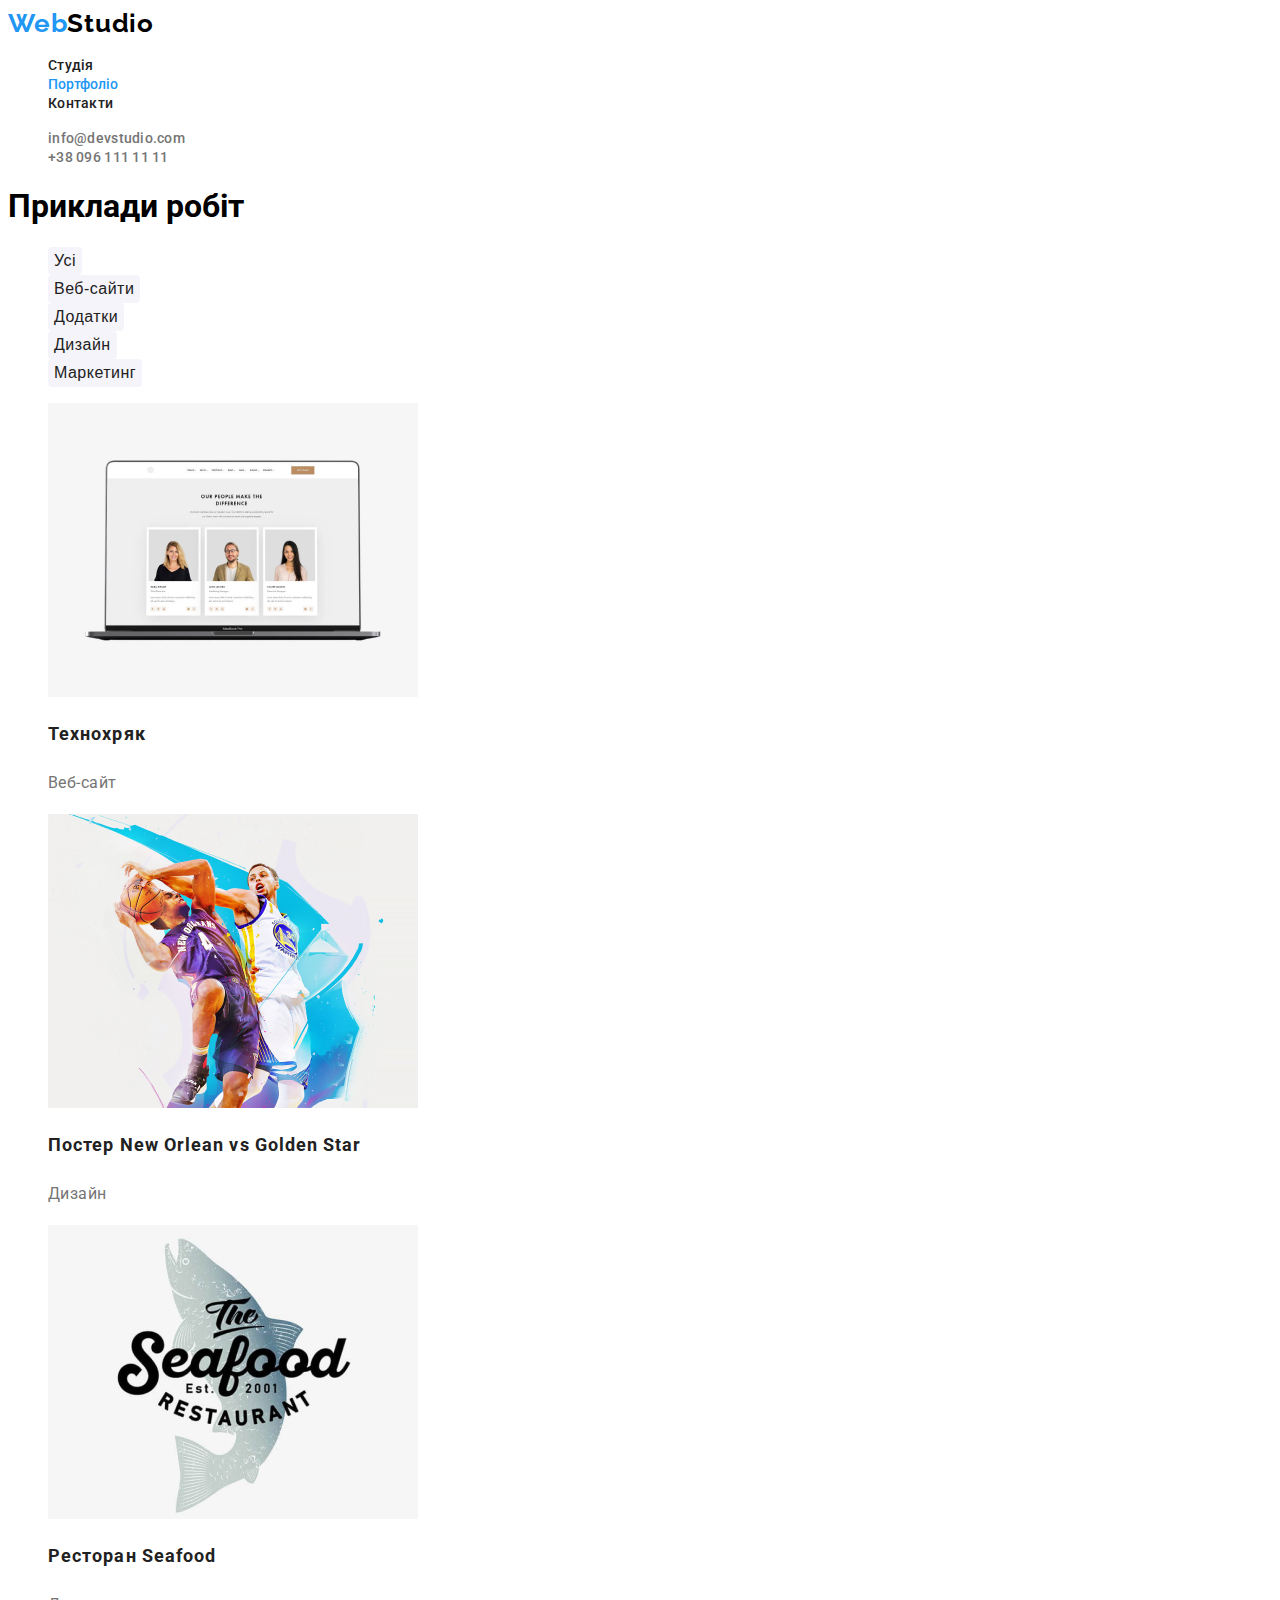
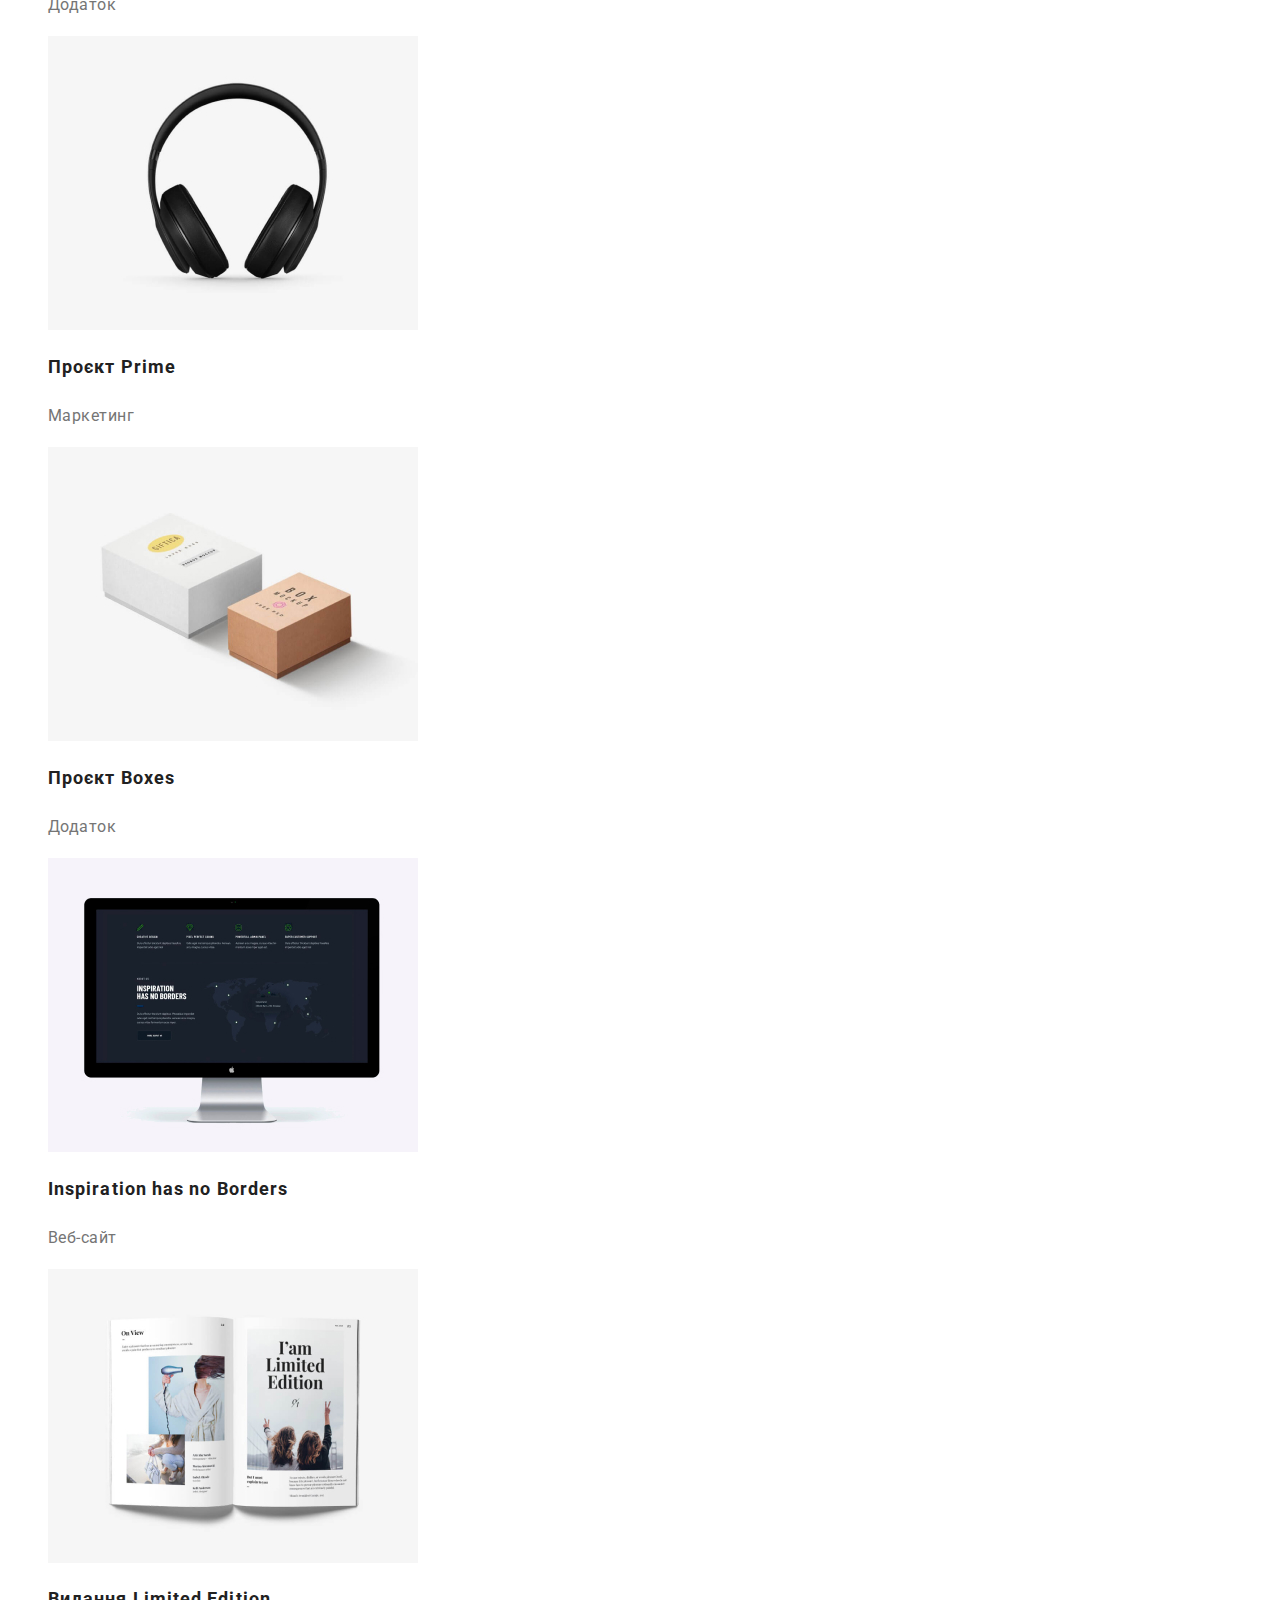
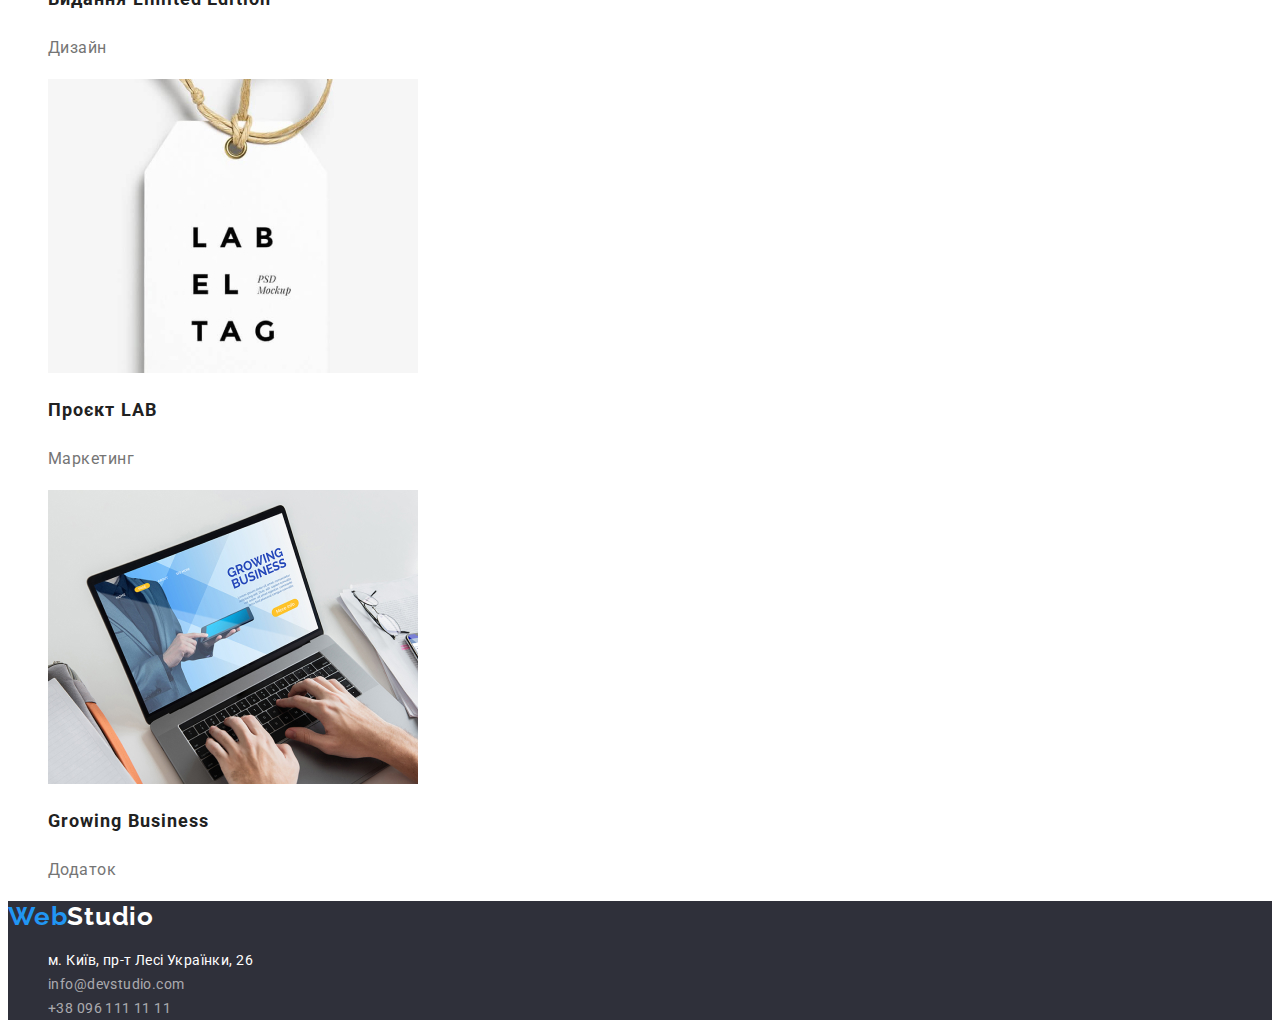
==== portfolio.html @ 3b30a334 "Повторна здача на перевірку" ====
<!DOCTYPE html>
<html lang="ukr">
  <head>
    <meta charset="UTF-8" />
    <meta http-equiv="X-UA-Compatible" content="IE=edge" />
    <meta name="viewport" content="width=device-width, initial-scale=1.0" />
    <title>WebStudio</title>
    <link rel="preconnect" href="https://fonts.googleapis.com" />
    <link rel="preconnect" href="https://fonts.gstatic.com" crossorigin />
    <link
      href="https://fonts.googleapis.com/css2?family=Raleway:ital,wght@0,300;0,400;0,500;0,600;0,700;0,800;0,900;1,300;1,400;1,500;1,600;1,700;1,800;1,900&family=Roboto:ital,wght@0,300;0,400;0,500;0,700;0,900;1,300;1,400;1,500;1,700;1,900&display=swap"
      rel="stylesheet"
    />
    <link rel="stylesheet" href="./css/styles.css" />
  </head>
  <body>
    <header>
      <nav>
        <a href="/index.html" class="main-logo"
          >Web<span class="main-logo-span">Studio</span></a
        >
        <ul>
          <li><a href="./index.html" class="header-link">Студія</a></li>
          <li>
            <a href="./portfolio.html" class="header-link-current">Портфоліо</a>
          </li>
          <li><a href="" class="header-link">Контакти</a></li>
        </ul>
      </nav>
      <ul>
        <li>
          <a href="mailto:info@devstudio.com" class="header-contacts"
            >info@devstudio.com</a
          >
        </li>
        <li>
          <a href="tel:+380961111111" class="header-contacts"
            >+38 096 111 11 11</a
          >
        </li>
      </ul>
    </header>
    <main>
      <section>
        <h1>Приклади робіт</h1>
        <ul>
          <li>
            <button type="button" class="projects-button-nav">Усі</button>
          </li>
          <li>
            <button type="button" class="projects-button-nav">Веб-сайти</button>
          </li>
          <li>
            <button type="button" class="projects-button-nav">Додатки</button>
          </li>
          <li>
            <button type="button" class="projects-button-nav">Дизайн</button>
          </li>
          <li>
            <button type="button" class="projects-button-nav">Маркетинг</button>
          </li>
        </ul>
        <ul>
          <li>
            <img
              src="./images/технохряк.jpg"
              alt="Технохряк"
              width="370"
              height="294"
            />
            <h2 class="projects-h">Технохряк</h2>
            <p class="projects-p">Веб-сайт</p>
          </li>
          <li>
            <img
              src="./images/golden_star.jpg"
              alt="Постер New Orlean vs Golden Star"
              width="370"
              height="294"
            />
            <h2 class="projects-h">Постер New Orlean vs Golden Star</h2>
            <p class="projects-p">Дизайн</p>
          </li>
          <li>
            <img
              src="./images/seafood.jpg"
              alt="Ресторан Seafood"
              width="370"
              height="294"
            />
            <h2 class="projects-h">Ресторан Seafood</h2>
            <p class="projects-p">Додаток</p>
          </li>
          <li>
            <img
              src="./images/prime.jpg"
              alt="Проєкт Prime"
              width="370"
              height="294"
            />
            <h2 class="projects-h">Проєкт Prime</h2>
            <p class="projects-p">Маркетинг</p>
          </li>
          <li>
            <img
              src="./images/boxes.jpg"
              alt="Проєкт Boxes"
              width="370"
              height="294"
            />
            <h2 class="projects-h">Проєкт Boxes</h2>
            <p class="projects-p">Додаток</p>
          </li>
          <li>
            <img
              src="./images/inspiration_has_no_borders.jpg"
              alt="Inspiration has no Borders"
              width="370"
              height="294"
            />
            <h2 class="projects-h">Inspiration has no Borders</h2>
            <p class="projects-p">Веб-сайт</p>
          </li>
          <li>
            <img
              src="./images/limited_edition.jpg"
              alt="Видання Limited Edition"
              width="370"
              height="294"
            />
            <h2 class="projects-h">Видання Limited Edition</h2>
            <p class="projects-p">Дизайн</p>
          </li>
          <li>
            <img
              src="./images/label_tag.jpg"
              alt="Проєкт LAB"
              width="370"
              height="294"
            />
            <h2 class="projects-h">Проєкт LAB</h2>
            <p class="projects-p">Маркетинг</p>
          </li>
          <li>
            <img
              src="./images/growing_businnes.jpg"
              alt="Growing Business"
              width="370"
              height="294"
            />
            <h2 class="projects-h">Growing Business</h2>
            <p class="projects-p">Додаток</p>
          </li>
        </ul>
      </section>
    </main>
    <footer>
      <a href="/index.html" class="footer-logo"
        >Web<span class="footer-logo-span">Studio</span></a
      >
      <address>
        <ul>
          <li>
            <a
              href="https://www.google.com/maps/place/%D0%B1%D1%83%D0%BB%D1%8C%D0%B2%D0%B0%D1%80+%D0%9B%D0%B5%D1%81%D1%96+%D0%A3%D0%BA%D1%80%D0%B0%D1%97%D0%BD%D0%BA%D0%B8,+26,+%D0%9A%D0%B8%D1%97%D0%B2,+02000/@50.4265807,30.5383858,17z/data=!3m1!4b1!4m5!3m4!1s0x40d4cf0e033ecbe9:0x57a4dffefec77da0!8m2!3d50.4265807!4d30.5383858"
              class="footer-address"
              >м. Київ, пр-т Лесі Українки, 26</a
            >
          </li>
          <li>
            <a href="mailto:info@devstudio.com" class="footer-contacts"
              >info@devstudio.com</a
            >
          </li>
          <li>
            <a href="tel:+380961111111" class="footer-contacts"
              >+38 096 111 11 11</a
            >
          </li>
        </ul>
      </address>
    </footer>
  </body>
</html>
---- css/styles.css ----
:root {
    --primary-text-color: #757575;
    --next-primary-text-color: #000000;
    --title-text-color: #212121;
    --accent-color: #2196F3;
    --main-background-color: #ffffff;
    --accent-background-color: #2F303A;
    --main-team-color: #F5F4FA;
    --footer-contacts-color: #FFFFFF99;
}
body {
    background-color: var(--main-background-color);
    font-family: 'Roboto', sans-serif;
} 

/* Розмічаємо хедер сторінки */
/* Головний логотип */
.main-logo {
    color: var(--accent-color);
    font-family: 'Raleway';
    font-style: normal;
    font-weight: 700;
    font-size: 26px;
    line-height: 31px;
    letter-spacing: 0.03em;
}
.main-logo-span {
    color: var(--next-primary-text-color);
}

/* Головна навігація */
.header-link {
    color: var(--title-text-color);
    font-style: normal;                                                                                                                                                              
    font-weight: 500;
    font-size: 14px;
    line-height: 16px;
    letter-spacing: 0.02em;
}

.header-link-current {
    color: var(--accent-color);
    font-size: 14px;
    font-weight: 500;

}
.header-link:hover,
.header-link:focus {
    color: var(--accent-color);
}

/* Контакти в хедері */
.header-contacts {
    color: var(--primary-text-color);
    font-style: normal;
    font-weight: 500;
    font-size: 14px;
    line-height: 16px;
    letter-spacing: 0.02em;
}
.header-contacts:hover {
   color: var(--accent-color);
}

/* Тіло сайту */
li {
    list-style-type: none;
}
a {
    text-decoration: none;

}
.effective-solutions {
    background-color: var(--accent-background-color);
    color: var(--main-background-color);
    font-weight: 900;
    font-size: 44px;
    line-height: 60px;
    text-align: center;
    letter-spacing: 0.06em;
    text-transform: uppercase;
}


/* Розмічаємо всі кнопки сайту */
.button-main, .projects-button {
cursor: pointer;
}
.button-main {
    background-color: var(--accent-color);
    color: var(--main-background-color);
    border: none;
    border-radius: 4px;
    font-weight: 700;
    font-size: 16px;
    line-height: 30px;
    display: flex;
    align-items: center;
    text-align: center;
    letter-spacing: 0.06em;
}

.projects-button-nav {
    background-color: var(--main-team-color);
    color: var(--title-text-color);
    border: none;
    border-radius: 4px;
    font-weight: 500;
    font-size: 16px;
    line-height: 26px;
    text-align: center;
    letter-spacing: 0.03em;
}
.projects-button:hover, .projects-button:active, .projects-button:focus {
    background-color: var(--accent-color);
    color: var(--main-background-color);
}

/* Розмічаємо сильні сторони */
.what-we-do, .our-team {
    font-style: normal;
    font-weight: 700;
    font-size: 36px;
    line-height: 42px;
    text-align: center;
    letter-spacing: 0.03em;
}
.strengths-title {
    color: var(--title-text-color);
    font-weight: 700;
    font-size: 14px;
    line-height: 16px;
    letter-spacing: 0.03em;
    text-transform: uppercase;
}
.strengths-p {
    color: var(--primary-text-color);
    font-weight: 400;
    font-size: 14px;
    line-height: 24px;
    letter-spacing: 0.03em;
}



/* Наша команда */
.our-team {
    background-color: var(--main-team-color)
}
.members-team {
    background-color: var(--main-background-color);
}
.team-h {
    color: var(--title-text-color);
    font-weight: 500;
    font-size: 16px;
    line-height: 19px;
    text-align: center;
    letter-spacing: 0.03em;
}
.team-p {
    color: var(--primary-text-color);
    font-weight: 400;
    font-size: 16px;
    line-height: 19px;
    text-align: center;
    letter-spacing: 0.03em;
}


/* Розмічаємо Portfolio */
.projects-h {
    color: var(--title-text-color);
    font-weight: 700;
    font-size: 18px;
    line-height: 36px;
    letter-spacing: 0.06em;
}
.projects-p {
    color: var(--primary-text-color);
    font-weight: 400;
    font-size: 16px;
    line-height: 30px;
    letter-spacing: 0.03em;
}


/* Розмічаємо футер сторінки */
footer {
    background-color: var(--accent-background-color);
}
.footer-logo {
    color: var(--accent-color);
    font-family: 'Raleway', sans-serif;
    font-style: normal;
    font-weight: 700;
    font-size: 26px;
    line-height: 31px;
    letter-spacing: 0.03em;
}
.footer-logo-span {
    color:var(--main-background-color);
}
.footer-address {
    color: var(--main-background-color);
    font-style: normal;
    font-weight: 400;
    font-size: 14px;
    line-height: 24px;
    letter-spacing: 0.03em;
}
.footer-contacts {
    color: var(--footer-contacts-color);
    font-style: normal;
    font-weight: 400;
    font-size: 14px;
    line-height: 24px;
    letter-spacing: 0.03em;
}
.footer-address:hover, .footer-address:focus, .footer-contacts:hover, .footer-contacts:focus {
    color: var(--accent-color)
}
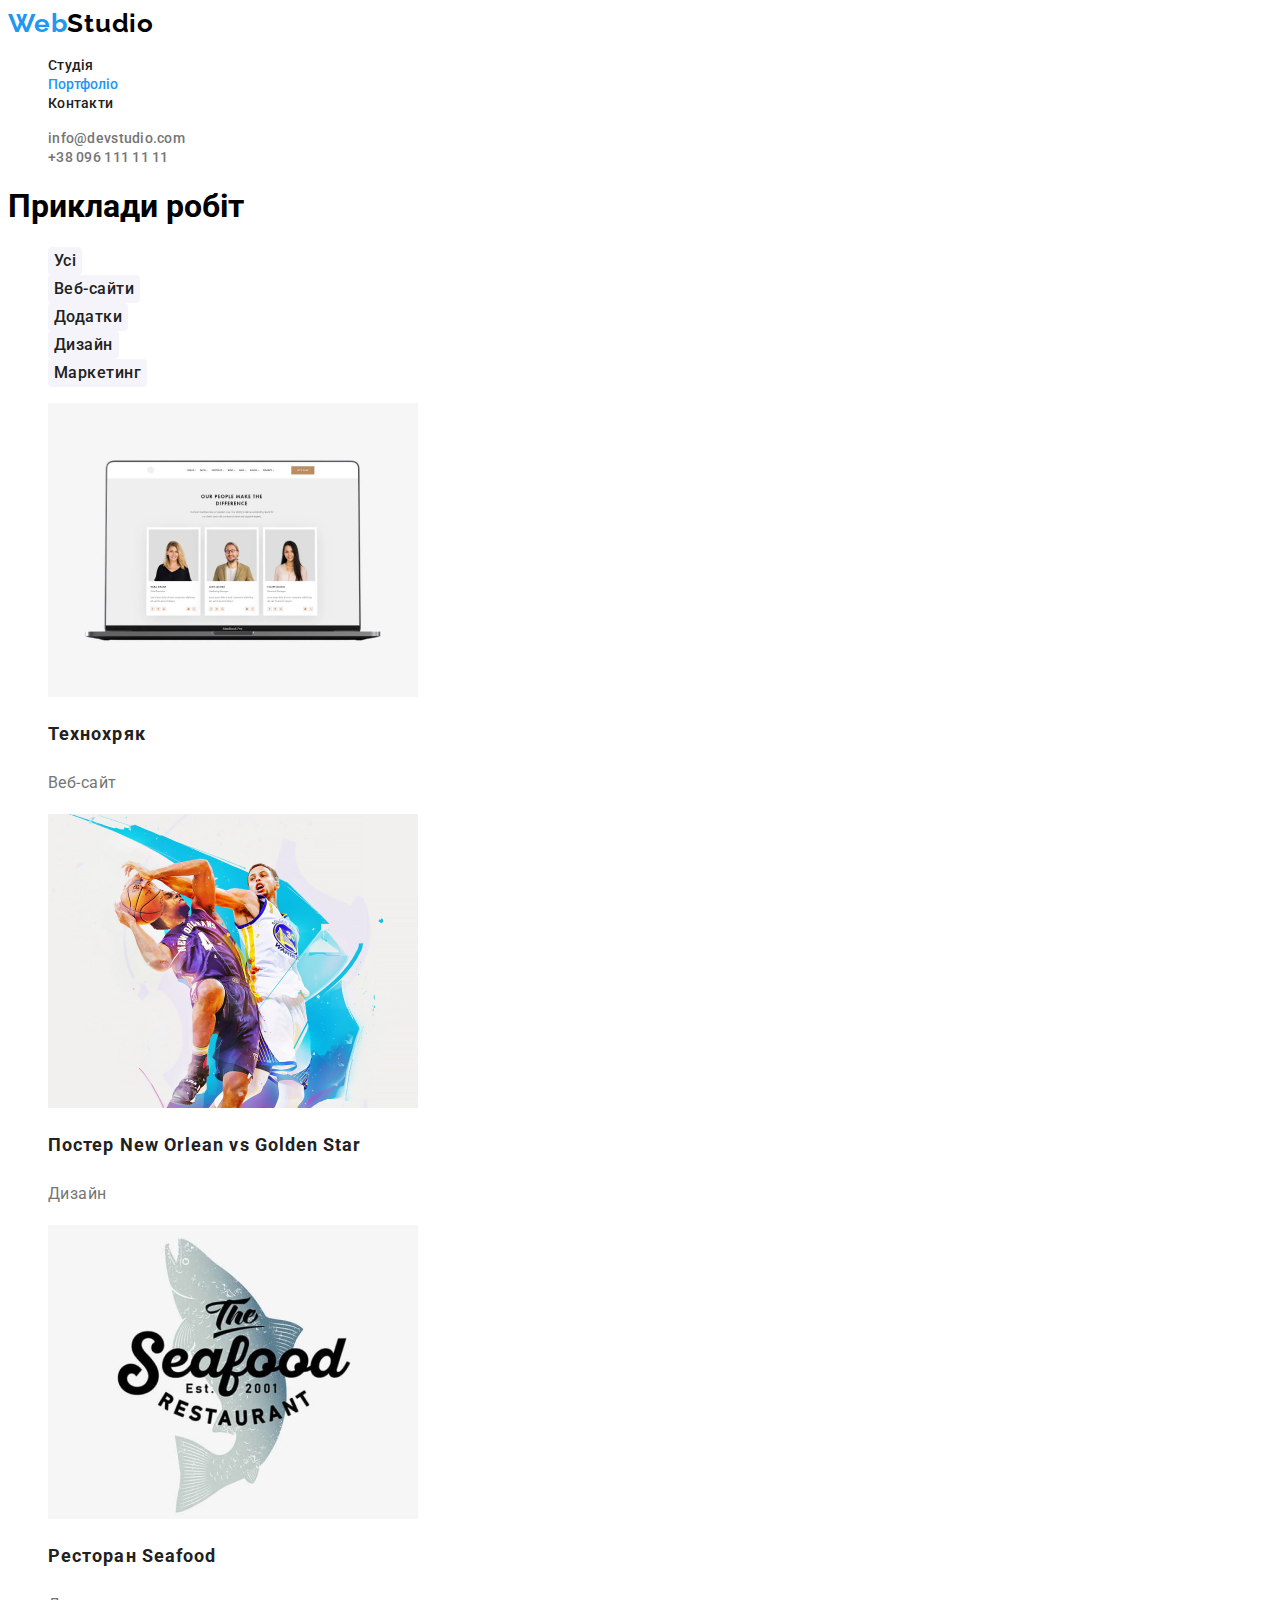
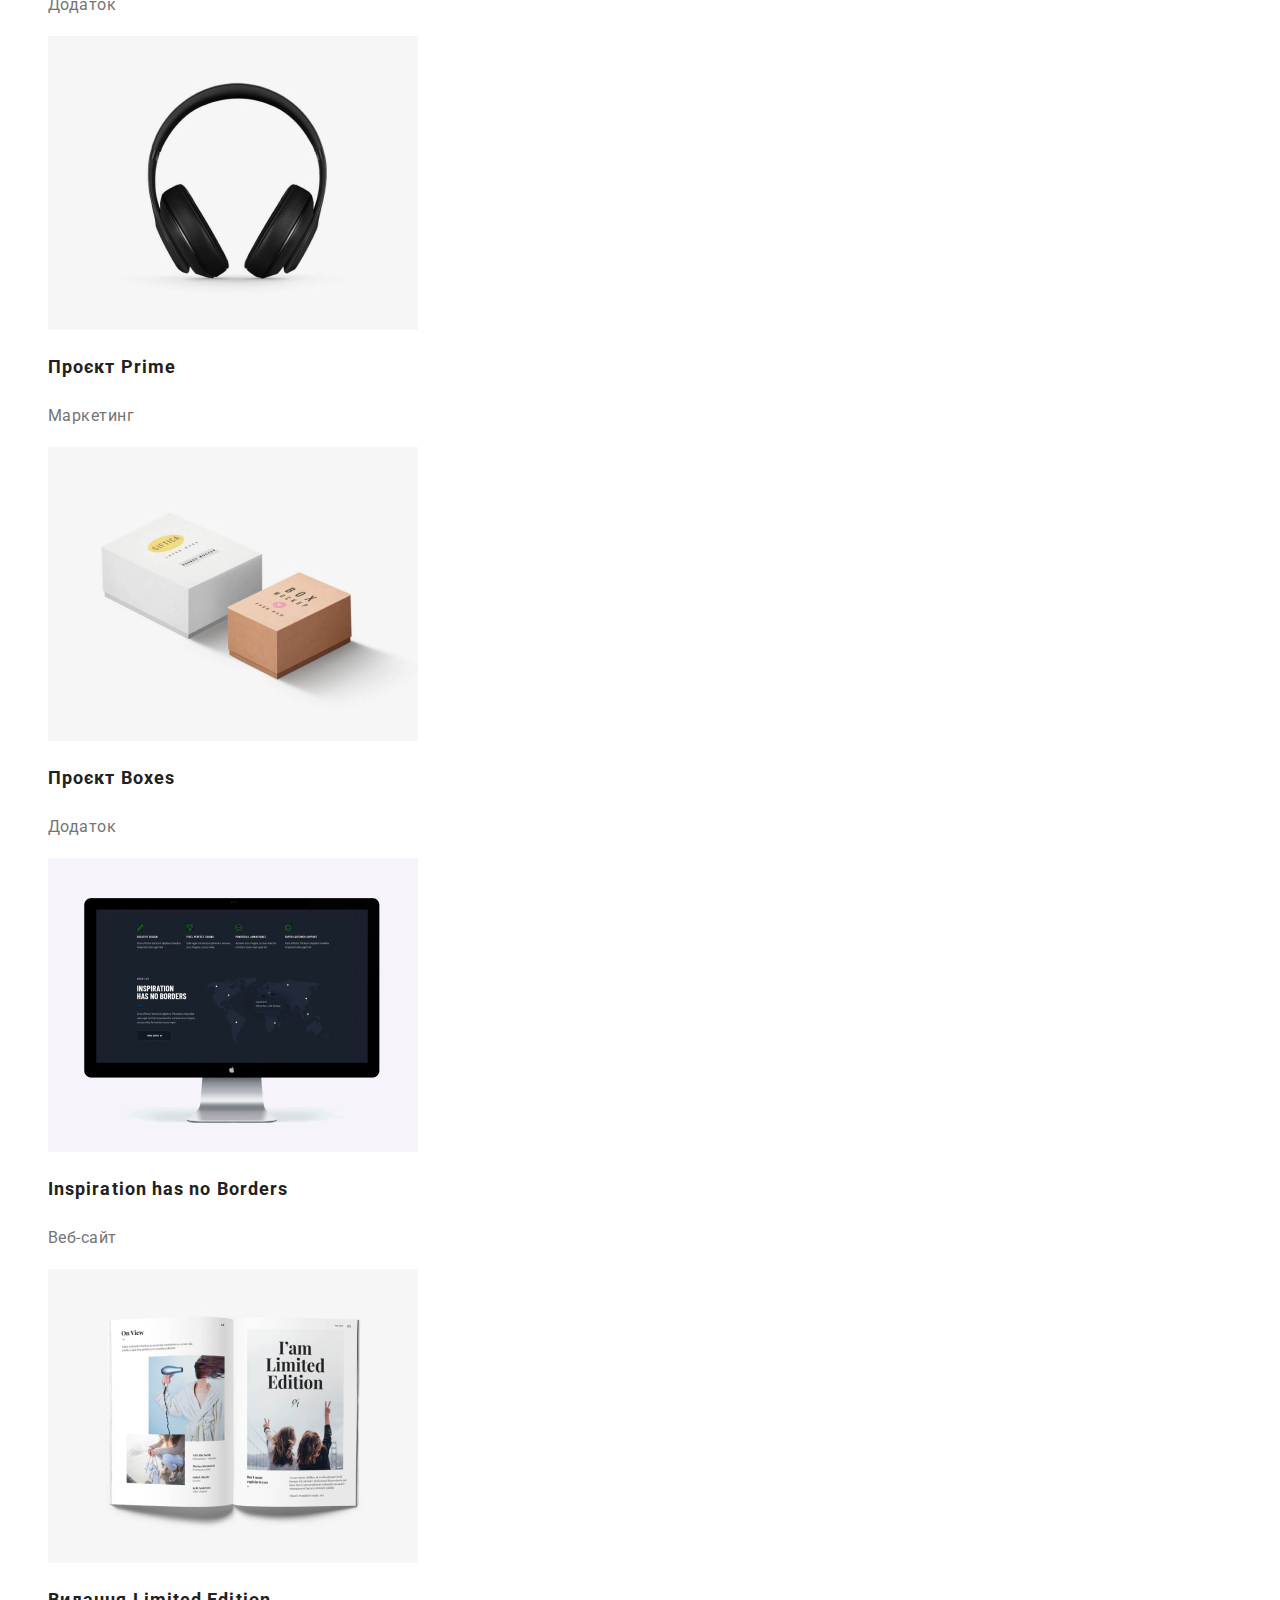
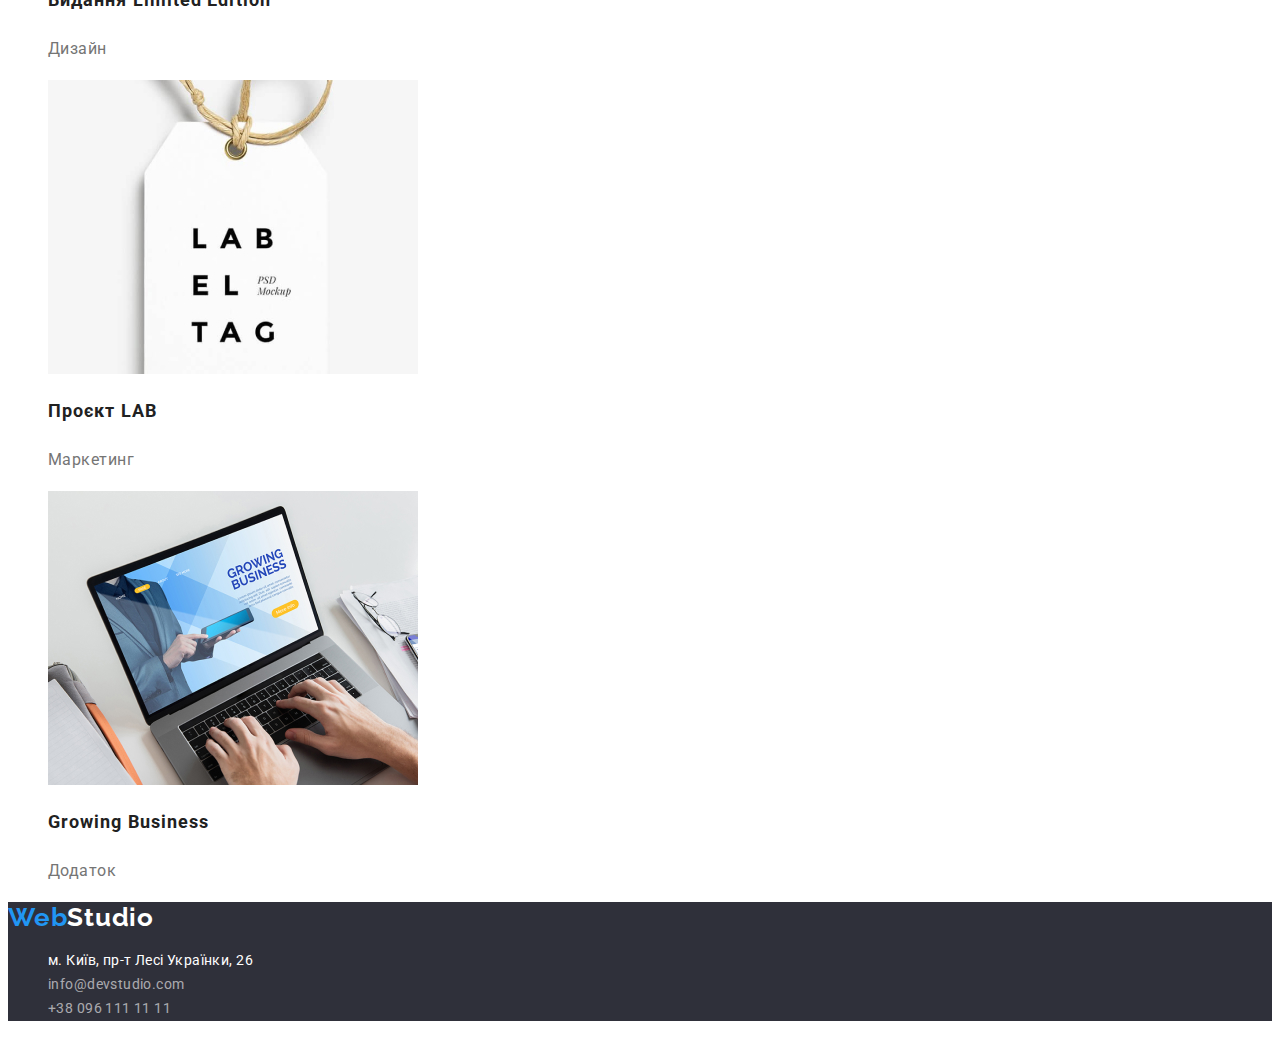
==== commit 9ce39c08: "Усе виправлено, окрім кнопок у портфоліо" ====
--- a/portfolio.html
+++ b/portfolio.html
@@ -8,7 +8,7 @@
     <link rel="preconnect" href="https://fonts.googleapis.com" />
     <link rel="preconnect" href="https://fonts.gstatic.com" crossorigin />
     <link
-      href="https://fonts.googleapis.com/css2?family=Raleway:ital,wght@0,300;0,400;0,500;0,600;0,700;0,800;0,900;1,300;1,400;1,500;1,600;1,700;1,800;1,900&family=Roboto:ital,wght@0,300;0,400;0,500;0,700;0,900;1,300;1,400;1,500;1,700;1,900&display=swap"
+      href="https://fonts.googleapis.com/css2?family=Raleway:wght@700&family=Roboto:wght@400;500;700;900&display=swap"
       rel="stylesheet"
     />
     <link rel="stylesheet" href="./css/styles.css" />
@@ -19,15 +19,19 @@
         <a href="/index.html" class="main-logo"
           >Web<span class="main-logo-span">Studio</span></a
         >
-        <ul>
-          <li><a href="./index.html" class="header-link">Студія</a></li>
+        <ul class="main-nav">
+          <li>
+            <a href="./index.html" class="header-link">Студія</a>
+          </li>
           <li>
             <a href="./portfolio.html" class="header-link-current">Портфоліо</a>
           </li>
-          <li><a href="" class="header-link">Контакти</a></li>
+          <li>
+            <a href="" class="header-link">Контакти</a>
+          </li>
         </ul>
       </nav>
-      <ul>
+      <ul class="main-contacts">
         <li>
           <a href="mailto:info@devstudio.com" class="header-contacts"
             >info@devstudio.com</a
@@ -43,7 +47,7 @@
     <main>
       <section>
         <h1>Приклади робіт</h1>
-        <ul>
+        <ul class="projects-nav">
           <li>
             <button type="button" class="projects-button-nav">Усі</button>
           </li>
@@ -60,7 +64,7 @@
             <button type="button" class="projects-button-nav">Маркетинг</button>
           </li>
         </ul>
-        <ul>
+        <ul class="projects-example">
           <li>
             <img
               src="./images/технохряк.jpg"
@@ -68,8 +72,8 @@
               width="370"
               height="294"
             />
-            <h2 class="projects-h">Технохряк</h2>
-            <p class="projects-p">Веб-сайт</p>
+            <h2 class="projects-title">Технохряк</h2>
+            <p class="projects-text">Веб-сайт</p>
           </li>
           <li>
             <img
@@ -78,8 +82,8 @@
               width="370"
               height="294"
             />
-            <h2 class="projects-h">Постер New Orlean vs Golden Star</h2>
-            <p class="projects-p">Дизайн</p>
+            <h2 class="projects-title">Постер New Orlean vs Golden Star</h2>
+            <p class="projects-text">Дизайн</p>
           </li>
           <li>
             <img
@@ -88,8 +92,8 @@
               width="370"
               height="294"
             />
-            <h2 class="projects-h">Ресторан Seafood</h2>
-            <p class="projects-p">Додаток</p>
+            <h2 class="projects-title">Ресторан Seafood</h2>
+            <p class="projects-text">Додаток</p>
           </li>
           <li>
             <img
@@ -98,8 +102,8 @@
               width="370"
               height="294"
             />
-            <h2 class="projects-h">Проєкт Prime</h2>
-            <p class="projects-p">Маркетинг</p>
+            <h2 class="projects-title">Проєкт Prime</h2>
+            <p class="projects-text">Маркетинг</p>
           </li>
           <li>
             <img
@@ -108,8 +112,8 @@
               width="370"
               height="294"
             />
-            <h2 class="projects-h">Проєкт Boxes</h2>
-            <p class="projects-p">Додаток</p>
+            <h2 class="projects-title">Проєкт Boxes</h2>
+            <p class="projects-text">Додаток</p>
           </li>
           <li>
             <img
@@ -118,8 +122,8 @@
               width="370"
               height="294"
             />
-            <h2 class="projects-h">Inspiration has no Borders</h2>
-            <p class="projects-p">Веб-сайт</p>
+            <h2 class="projects-title">Inspiration has no Borders</h2>
+            <p class="projects-text">Веб-сайт</p>
           </li>
           <li>
             <img
@@ -128,8 +132,8 @@
               width="370"
               height="294"
             />
-            <h2 class="projects-h">Видання Limited Edition</h2>
-            <p class="projects-p">Дизайн</p>
+            <h2 class="projects-title">Видання Limited Edition</h2>
+            <p class="projects-text">Дизайн</p>
           </li>
           <li>
             <img
@@ -138,8 +142,8 @@
               width="370"
               height="294"
             />
-            <h2 class="projects-h">Проєкт LAB</h2>
-            <p class="projects-p">Маркетинг</p>
+            <h2 class="projects-title">Проєкт LAB</h2>
+            <p class="projects-text">Маркетинг</p>
           </li>
           <li>
             <img
@@ -148,8 +152,8 @@
               width="370"
               height="294"
             />
-            <h2 class="projects-h">Growing Business</h2>
-            <p class="projects-p">Додаток</p>
+            <h2 class="projects-title">Growing Business</h2>
+            <p class="projects-text">Додаток</p>
           </li>
         </ul>
       </section>
@@ -159,7 +163,7 @@
         >Web<span class="footer-logo-span">Studio</span></a
       >
       <address>
-        <ul>
+        <ul class="footer-nav">
           <li>
             <a
               href="https://www.google.com/maps/place/%D0%B1%D1%83%D0%BB%D1%8C%D0%B2%D0%B0%D1%80+%D0%9B%D0%B5%D1%81%D1%96+%D0%A3%D0%BA%D1%80%D0%B0%D1%97%D0%BD%D0%BA%D0%B8,+26,+%D0%9A%D0%B8%D1%97%D0%B2,+02000/@50.4265807,30.5383858,17z/data=!3m1!4b1!4m5!3m4!1s0x40d4cf0e033ecbe9:0x57a4dffefec77da0!8m2!3d50.4265807!4d30.5383858"
--- a/css/styles.css
+++ b/css/styles.css
@@ -10,7 +10,7 @@
 }
 body {
     background-color: var(--main-background-color);
-    font-family: 'Roboto', sans-serif;
+    font-family: 'Roboto',sans-serif;
 } 
 
 /* Розмічаємо хедер сторінки */
@@ -18,11 +18,11 @@
 .main-logo {
     color: var(--accent-color);
     font-family: 'Raleway';
-    font-style: normal;
     font-weight: 700;
     font-size: 26px;
-    line-height: 31px;
-    letter-spacing: 0.03em;
+    line-height: 1.19;
+    letter-spacing: 0.03em;
+    text-decoration: none;
 }
 .main-logo-span {
     color: var(--next-primary-text-color);
@@ -30,60 +30,57 @@
 
 /* Головна навігація */
 .header-link {
-    color: var(--title-text-color);
-    font-style: normal;                                                                                                                                                              
-    font-weight: 500;
-    font-size: 14px;
-    line-height: 16px;
+    color: var(--title-text-color);                                                                                                                                                            
+    font-weight: 500;
+    font-size: 14px;
+    line-height: 1.14;
     letter-spacing: 0.02em;
+    text-decoration: none;
 }
 
 .header-link-current {
     color: var(--accent-color);
     font-size: 14px;
     font-weight: 500;
+    line-height: 1.14;
+    text-decoration: none;
 
 }
 .header-link:hover,
-.header-link:focus {
+.header-link:focus,
+.header-contacts:hover,
+.header-contacts:focus {
     color: var(--accent-color);
 }
 
 /* Контакти в хедері */
 .header-contacts {
     color: var(--primary-text-color);
-    font-style: normal;
-    font-weight: 500;
-    font-size: 14px;
-    line-height: 16px;
+    font-weight: 500;
+    font-size: 14px;
+    line-height: 1.14;
     letter-spacing: 0.02em;
-}
-.header-contacts:hover {
-   color: var(--accent-color);
+    text-decoration: none;
 }
 
 /* Тіло сайту */
-li {
+.main-nav, .main-contacts, .strengths, .our-works, .participants, .footer-nav, .projects-nav, .projects-example
+{
     list-style-type: none;
-}
-a {
-    text-decoration: none;
-
 }
 .effective-solutions {
     background-color: var(--accent-background-color);
     color: var(--main-background-color);
     font-weight: 900;
     font-size: 44px;
-    line-height: 60px;
+    line-height: 1.36;
     text-align: center;
     letter-spacing: 0.06em;
     text-transform: uppercase;
 }
 
-
 /* Розмічаємо всі кнопки сайту */
-.button-main, .projects-button {
+.button-main, .projects-button-nav {
 cursor: pointer;
 }
 .button-main {
@@ -93,35 +90,37 @@
     border-radius: 4px;
     font-weight: 700;
     font-size: 16px;
-    line-height: 30px;
+    line-height: 1.88;
     display: flex;
     align-items: center;
     text-align: center;
     letter-spacing: 0.06em;
 }
-
 .projects-button-nav {
+    font-family: 'Roboto',sans-serif;
     background-color: var(--main-team-color);
     color: var(--title-text-color);
     border: none;
     border-radius: 4px;
     font-weight: 500;
     font-size: 16px;
-    line-height: 26px;
-    text-align: center;
-    letter-spacing: 0.03em;
-}
-.projects-button:hover, .projects-button:active, .projects-button:focus {
+    line-height: 1.63;
+    display: flex;
+    text-align: center;
+    letter-spacing: 0.03em;
+}
+
+.projects-button-nav:hover, .projects-button-nav:active, .projects-button-nav:focus,
+.button-main:hover, .button-main:active, .button-main:focus {
     background-color: var(--accent-color);
     color: var(--main-background-color);
 }
 
 /* Розмічаємо сильні сторони */
-.what-we-do, .our-team {
-    font-style: normal;
+.what-we-do, .team-main-title, .our-team {
     font-weight: 700;
     font-size: 36px;
-    line-height: 42px;
+    line-height: 1.17;
     text-align: center;
     letter-spacing: 0.03em;
 }
@@ -129,15 +128,15 @@
     color: var(--title-text-color);
     font-weight: 700;
     font-size: 14px;
-    line-height: 16px;
+    line-height: 1.14;
     letter-spacing: 0.03em;
     text-transform: uppercase;
 }
-.strengths-p {
-    color: var(--primary-text-color);
-    font-weight: 400;
-    font-size: 14px;
-    line-height: 24px;
+.strengths-text {
+    color: var(--primary-text-color);
+    /* font-weight: 400; */
+    font-size: 14px;
+    line-height: 1.71;
     letter-spacing: 0.03em;
 }
 
@@ -150,37 +149,37 @@
 .members-team {
     background-color: var(--main-background-color);
 }
-.team-h {
-    color: var(--title-text-color);
-    font-weight: 500;
-    font-size: 16px;
-    line-height: 19px;
-    text-align: center;
-    letter-spacing: 0.03em;
-}
-.team-p {
-    color: var(--primary-text-color);
-    font-weight: 400;
-    font-size: 16px;
-    line-height: 19px;
+.team-title {
+    color: var(--title-text-color);
+    font-weight: 500;
+    font-size: 16px;
+    line-height: 1.19;
+    text-align: center;
+    letter-spacing: 0.03em;
+}
+.team-text {
+    color: var(--primary-text-color);
+    font-weight: 400;
+    font-size: 16px;
+    line-height: 1.19;
     text-align: center;
     letter-spacing: 0.03em;
 }
 
 
 /* Розмічаємо Portfolio */
-.projects-h {
+.projects-title {
     color: var(--title-text-color);
     font-weight: 700;
     font-size: 18px;
-    line-height: 36px;
+    line-height: 2.00;
     letter-spacing: 0.06em;
 }
-.projects-p {
-    color: var(--primary-text-color);
-    font-weight: 400;
-    font-size: 16px;
-    line-height: 30px;
+.projects-text {
+    color: var(--primary-text-color);
+    font-weight: 400;
+    font-size: 16px;
+    line-height: 1.88;
     letter-spacing: 0.03em;
 }
 
@@ -192,11 +191,11 @@
 .footer-logo {
     color: var(--accent-color);
     font-family: 'Raleway', sans-serif;
-    font-style: normal;
     font-weight: 700;
     font-size: 26px;
-    line-height: 31px;
-    letter-spacing: 0.03em;
+    line-height: 1.19;
+    letter-spacing: 0.03em;
+    text-decoration: none;
 }
 .footer-logo-span {
     color:var(--main-background-color);
@@ -206,16 +205,19 @@
     font-style: normal;
     font-weight: 400;
     font-size: 14px;
-    line-height: 24px;
-    letter-spacing: 0.03em;
+    line-height: 1.71;
+    letter-spacing: 0.03em;
+    text-decoration: none;
 }
 .footer-contacts {
     color: var(--footer-contacts-color);
     font-style: normal;
     font-weight: 400;
     font-size: 14px;
-    line-height: 24px;
-    letter-spacing: 0.03em;
+    line-height: 1.71;
+    letter-spacing: 0.03em;
+    text-decoration: none;
+    
 }
 .footer-address:hover, .footer-address:focus, .footer-contacts:hover, .footer-contacts:focus {
     color: var(--accent-color)
